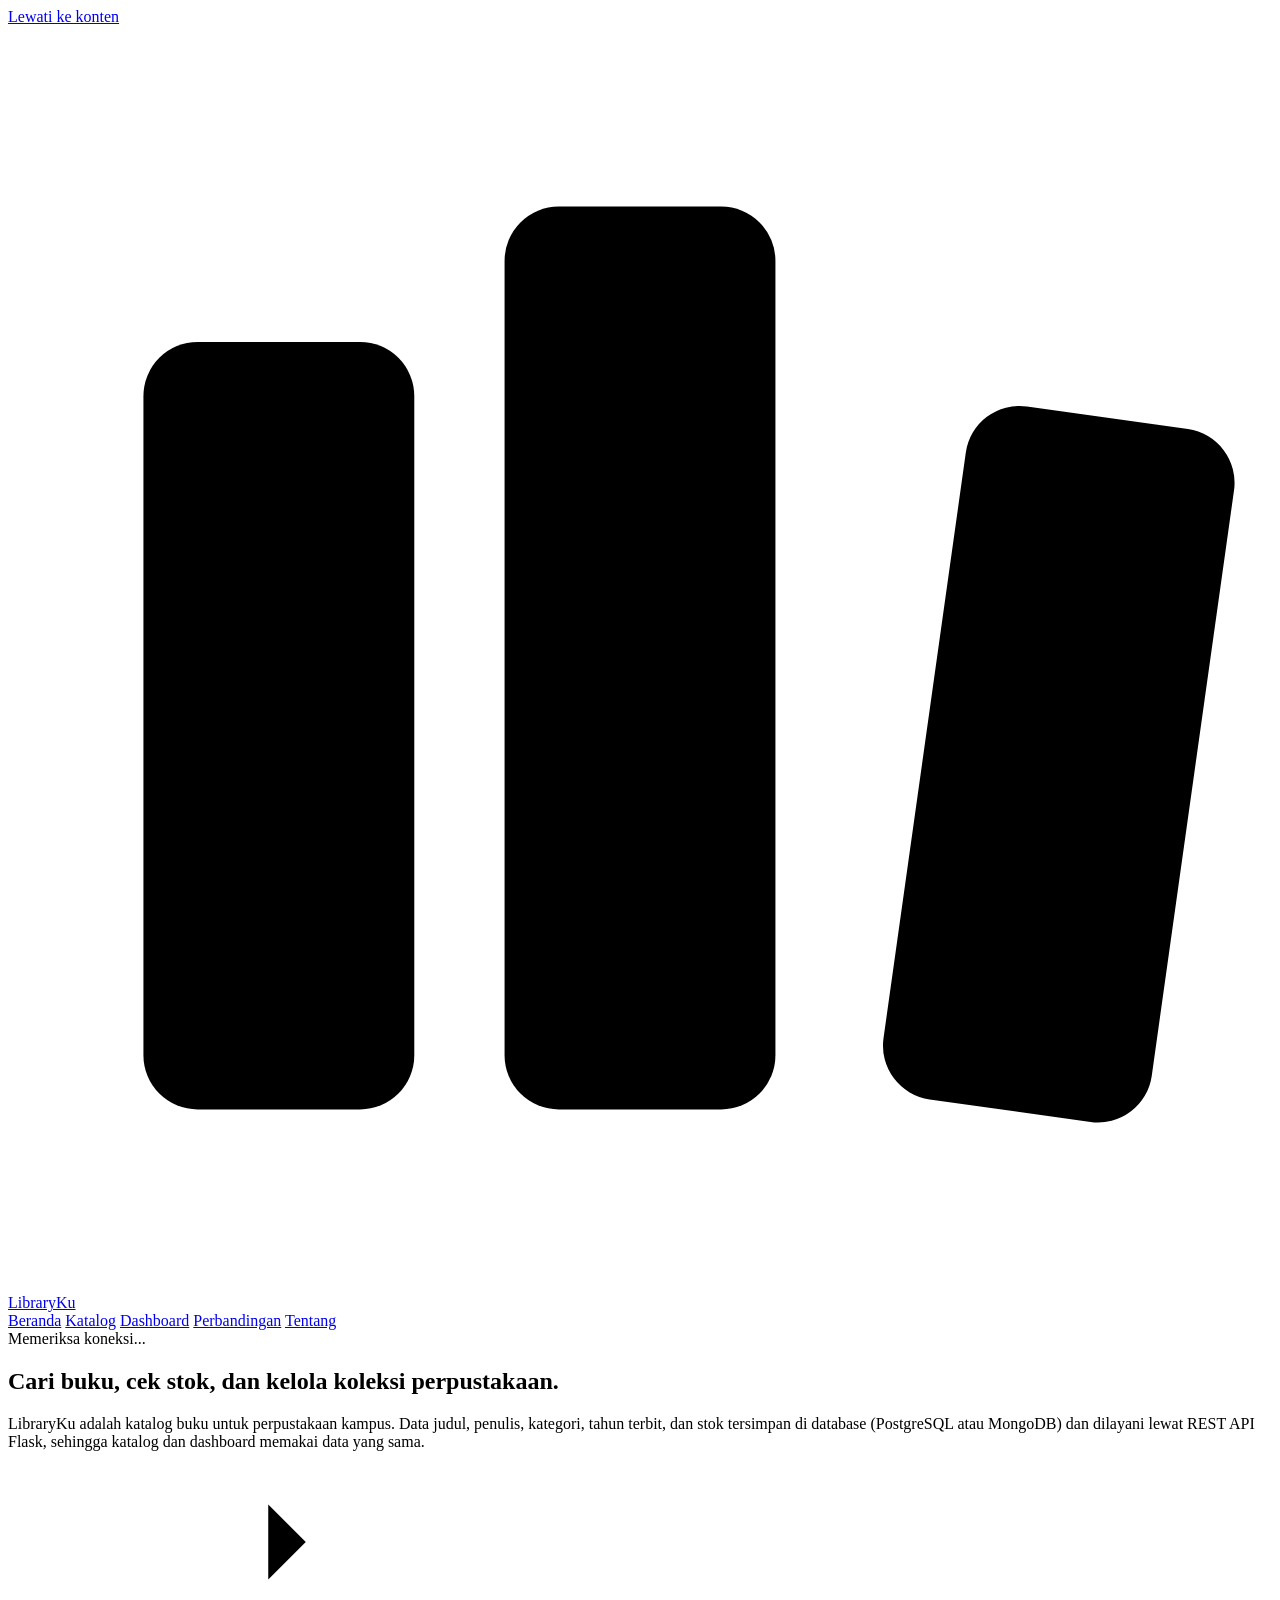
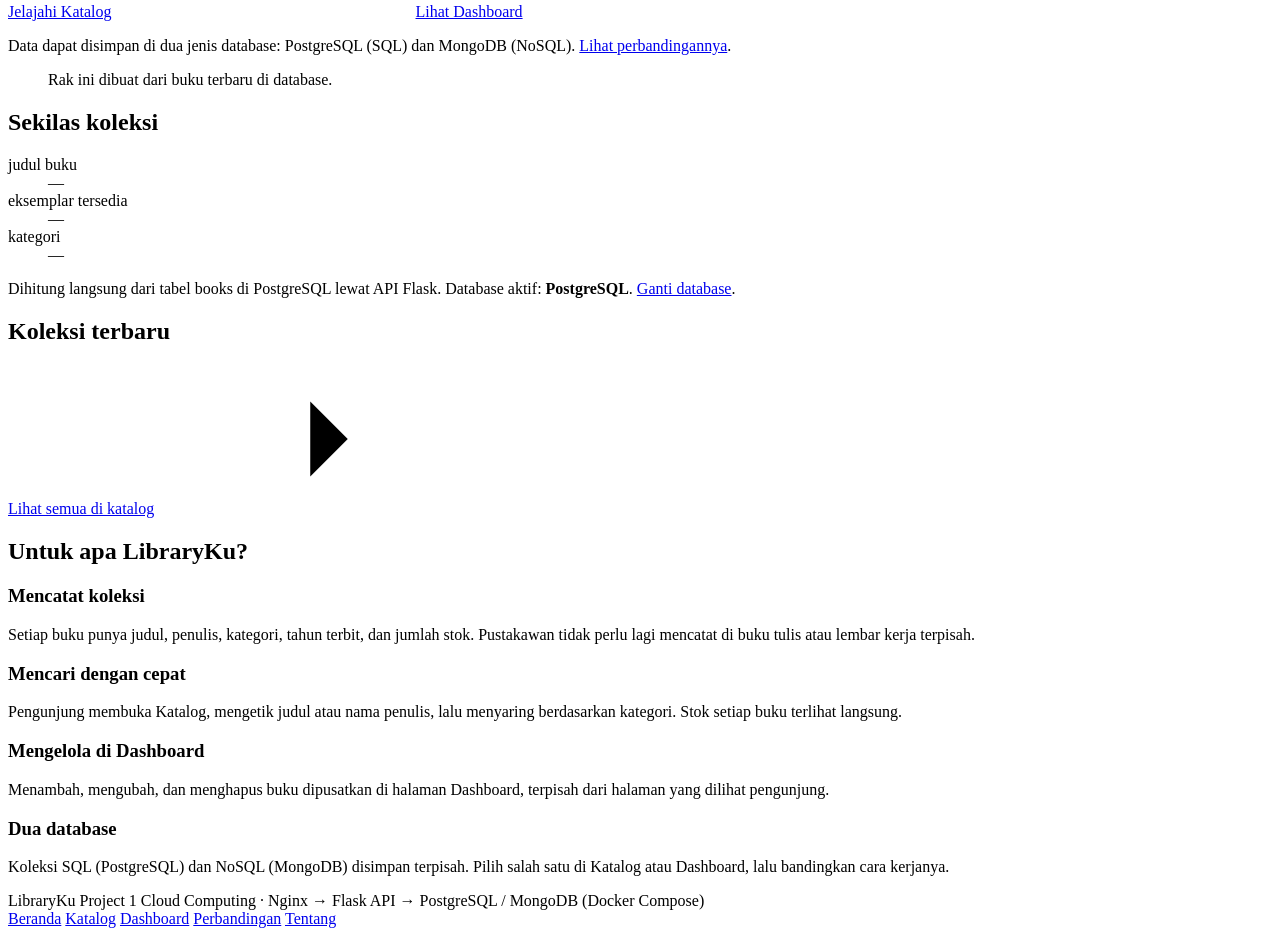
==== frontend/index.html @ 178d74b2 "LibraryKu Unified: Project 1 Cloud Computing Aplikasi perpustakaan dengan Nginx, Flask, PostgreSQL, " ====
<!doctype html>
<html lang="id">
<head>
  <meta charset="UTF-8" />
  <meta name="viewport" content="width=device-width, initial-scale=1" />
  <meta name="description" content="LibraryKu: katalog perpustakaan digital kampus. Cari buku, cek stok, dan kelola koleksi. Nginx, Flask, dan PostgreSQL di Docker Compose, dibuat untuk Project 1 Cloud Computing." />
  <meta name="theme-color" content="#ffffff" />
  <title>LibraryKu | Perpustakaan digital kampus</title>
  <link rel="icon" href="data:image/svg+xml,%3Csvg xmlns='http://www.w3.org/2000/svg' viewBox='0 0 32 32'%3E%3Crect width='32' height='32' rx='7' fill='%230b6469'/%3E%3Crect x='7' y='8' width='5' height='16' rx='1' fill='%23fff'/%3E%3Crect x='14' y='6' width='5' height='18' rx='1' fill='%23fff' opacity='.85'/%3E%3Crect x='21' y='10' width='5' height='14' rx='1' fill='%23fff' opacity='.7'/%3E%3C/svg%3E" />
  <link rel="stylesheet" href="/style.css?v=9" />
  <script src="/app.js?v=9" defer></script>
</head>
<body>
  <a class="skip-link" id="skipLink" href="#main">Lewati ke konten</a>

  <svg class="sprite" width="0" height="0" aria-hidden="true" focusable="false">
    <symbol id="i-search" viewBox="0 0 24 24"><circle cx="11" cy="11" r="6.5"/><path d="m16 16 4.5 4.5"/></symbol>
    <symbol id="i-plus" viewBox="0 0 24 24"><path d="M12 5v14M5 12h14"/></symbol>
    <symbol id="i-refresh" viewBox="0 0 24 24"><path d="M20 11a8 8 0 1 0-2.3 5.7"/><path d="M20 5v6h-6"/></symbol>
    <symbol id="i-edit" viewBox="0 0 24 24"><path d="M4 20h4L19 9l-4-4L4 16v4Z"/><path d="m13.5 6.5 4 4"/></symbol>
    <symbol id="i-trash" viewBox="0 0 24 24"><path d="M4 7h16"/><path d="M9 7V4.5h6V7"/><path d="M6.5 7l1 12.5h9L17.5 7"/><path d="M10 11v5M14 11v5"/></symbol>
    <symbol id="i-close" viewBox="0 0 24 24"><path d="M6 6l12 12M18 6 6 18"/></symbol>
    <symbol id="i-alert" viewBox="0 0 24 24"><path d="M12 4 3 19.5h18L12 4Z"/><path d="M12 10v4.5M12 17.2v.1"/></symbol>
    <symbol id="i-book" viewBox="0 0 24 24"><path d="M5 4.5h10a3 3 0 0 1 3 3V20H8a3 3 0 0 1-3-3V4.5Z"/><path d="M5 17a3 3 0 0 1 3-3h10"/></symbol>
    <symbol id="i-arrow" viewBox="0 0 24 24"><path d="M5 12h14"/><path d="m13 6 6 6-6 6"/></symbol>
  </svg>

  <header class="appbar">
    <div class="wrap appbar-inner">
      <a class="brand" href="#beranda" aria-label="LibraryKu, ke Beranda">
        <svg class="brand-mark" viewBox="0 0 28 28" aria-hidden="true" focusable="false">
          <rect x="3" y="7" width="6" height="17" rx="1.2"/>
          <rect x="11" y="4" width="6" height="20" rx="1.2" class="mark-accent"/>
          <rect x="19.2" y="8.5" width="6" height="15.5" rx="1.2" transform="rotate(8 22 24)"/>
        </svg>
        <span class="brand-name">LibraryKu</span>
      </a>
      <nav class="nav" aria-label="Navigasi utama">
        <a href="#beranda" data-route="beranda">Beranda</a>
        <a href="#katalog" data-route="katalog">Katalog</a>
        <a href="#dashboard" data-route="dashboard">Dashboard</a>
        <a href="#perbandingan" data-route="perbandingan">Perbandingan</a>
        <a href="#tentang" data-route="tentang">Tentang</a>
      </nav>
      <div class="status" id="serviceStatus" role="status" data-state="checking">
        <span class="status-dot" aria-hidden="true"></span>
        <span id="statusText">Memeriksa koneksi...</span>
      </div>
    </div>
  </header>

  <main id="main" tabindex="-1">
    <noscript><p class="noscript">LibraryKu memuat halaman dan data dengan JavaScript. Aktifkan JavaScript di browser, lalu muat ulang halaman.</p></noscript>

    <!-- ================= BERANDA ================= -->
    <section class="view" id="view-beranda" data-view="beranda" aria-labelledby="heroTitle">
      <div class="hero">
        <div class="wrap hero-grid">
          <div class="hero-copy">
            <h1 id="heroTitle" tabindex="-1">Cari buku, cek stok, dan kelola koleksi perpustakaan.</h1>
            <p class="lede">LibraryKu adalah katalog buku untuk perpustakaan kampus. Data judul, penulis, kategori, tahun terbit, dan stok tersimpan di database (PostgreSQL atau MongoDB) dan dilayani lewat REST API Flask, sehingga katalog dan dashboard memakai data yang sama.</p>
            <div class="hero-actions">
              <a class="btn btn-primary btn-lg" href="#katalog"><span>Jelajahi Katalog</span><svg class="icon" aria-hidden="true" focusable="false"><use href="#i-arrow"/></svg></a>
              <a class="btn btn-secondary btn-lg" href="#dashboard">Lihat Dashboard</a>
            </div>
            <p class="hero-note">Data dapat disimpan di dua jenis database: PostgreSQL (SQL) dan MongoDB (NoSQL). <a href="#perbandingan">Lihat perbandingannya</a>.</p>
          </div>

          <figure class="shelf-wrap">
            <ol class="shelf" id="shelf" aria-hidden="true"></ol>
            <figcaption id="shelfCaption">Rak ini dibuat dari buku terbaru di database.</figcaption>
          </figure>
        </div>
      </div>

      <div class="wrap">
        <section class="strip" aria-labelledby="stripTitle">
          <h2 id="stripTitle" class="strip-title">Sekilas koleksi</h2>
          <dl class="ledger-strip">
            <div><dt>judul buku</dt><dd data-stat="titles">&mdash;</dd></div>
            <div><dt>eksemplar tersedia</dt><dd data-stat="stock">&mdash;</dd></div>
            <div><dt>kategori</dt><dd data-stat="categories">&mdash;</dd></div>
          </dl>
          <p class="strip-note">Dihitung langsung dari <span id="homeSource">tabel books di PostgreSQL</span> lewat API Flask. Database aktif: <strong data-mode-text="engine">PostgreSQL</strong>. <a href="#dashboard">Ganti database</a>.</p>
        </section>

        <section class="block" aria-labelledby="recentTitle">
          <div class="block-head">
            <h2 id="recentTitle">Koleksi terbaru</h2>
            <a class="link-arrow" href="#katalog">Lihat semua di katalog<svg class="icon" aria-hidden="true" focusable="false"><use href="#i-arrow"/></svg></a>
          </div>
          <ul class="cards cards-recent" id="recentCards" role="list"></ul>
        </section>

        <section class="block" aria-labelledby="infoTitle">
          <h2 id="infoTitle">Untuk apa LibraryKu?</h2>
          <div class="info-grid">
            <div>
              <h3>Mencatat koleksi</h3>
              <p>Setiap buku punya judul, penulis, kategori, tahun terbit, dan jumlah stok. Pustakawan tidak perlu lagi mencatat di buku tulis atau lembar kerja terpisah.</p>
            </div>
            <div>
              <h3>Mencari dengan cepat</h3>
              <p>Pengunjung membuka Katalog, mengetik judul atau nama penulis, lalu menyaring berdasarkan kategori. Stok setiap buku terlihat langsung.</p>
            </div>
            <div>
              <h3>Mengelola di Dashboard</h3>
              <p>Menambah, mengubah, dan menghapus buku dipusatkan di halaman Dashboard, terpisah dari halaman yang dilihat pengunjung.</p>
            </div>
            <div>
              <h3>Dua database</h3>
              <p>Koleksi SQL (PostgreSQL) dan NoSQL (MongoDB) disimpan terpisah. Pilih salah satu di Katalog atau Dashboard, lalu bandingkan cara kerjanya.</p>
            </div>
          </div>
        </section>
      </div>
    </section>

    <!-- ================= KATALOG ================= -->
    <section class="view" id="view-katalog" data-view="katalog" aria-labelledby="catalogTitle" hidden>
      <div class="wrap page">
        <header class="page-head">
          <h1 id="catalogTitle" tabindex="-1">Koleksi buku perpustakaan</h1>
          <p class="page-lede">Cari berdasarkan judul atau penulis, lalu saring menurut kategori.</p>
        </header>

        <div class="mode-row">
          <fieldset class="mode-switch">
              <legend>Database yang dipakai</legend>
              <label class="mode-option"><input type="radio" name="dbmode-cat" value="sql" /><span><strong>SQL</strong><small>PostgreSQL</small></span></label>
              <label class="mode-option"><input type="radio" name="dbmode-cat" value="nosql" /><span><strong>NoSQL</strong><small>MongoDB</small></span></label>
            </fieldset>
          <p class="mode-source">Sumber data: <strong data-mode-text="engine">PostgreSQL</strong> (<span data-mode-text="kind">SQL</span>)</p>
        </div>

        <div class="toolbar">
          <div class="search">
            <label class="sr-only" for="catSearch">Cari judul atau penulis</label>
            <svg class="icon search-icon" aria-hidden="true" focusable="false"><use href="#i-search"/></svg>
            <input id="catSearch" type="search" placeholder="Cari judul atau penulis" autocomplete="off" />
          </div>
          <div class="filter">
            <label class="sr-only" for="catFilter">Filter kategori</label>
            <select id="catFilter"><option value="">Semua kategori</option></select>
          </div>
        </div>
        <p class="result-count" id="catCount" aria-live="polite" aria-atomic="true">Memuat koleksi...</p>
        <ul class="cards cards-catalog" id="catGrid" role="list" aria-busy="true"></ul>
      </div>
    </section>

    <!-- ================= DASHBOARD ================= -->
    <section class="view" id="view-dashboard" data-view="dashboard" aria-labelledby="dashTitle" hidden>
      <div class="wrap page">
        <header class="page-head page-head-row">
          <div>
            <h1 id="dashTitle" tabindex="-1">Kelola koleksi buku</h1>
            <p class="page-lede">Tambah, ubah, dan hapus buku. Setiap perubahan langsung tersimpan di <span data-mode-text="engine">PostgreSQL</span>.</p>
          </div>
          <dl class="ledger-strip ledger-compact" aria-label="Ringkasan koleksi">
            <div><dt>judul</dt><dd data-stat="titles">&mdash;</dd></div>
            <div><dt>eksemplar</dt><dd data-stat="stock">&mdash;</dd></div>
            <div><dt>kategori</dt><dd data-stat="categories">&mdash;</dd></div>
          </dl>
        </header>

        <p class="notice"><svg class="icon" aria-hidden="true" focusable="false"><use href="#i-alert"/></svg><span>Melihat data terbuka untuk semua pengunjung. Menambah, mengubah, dan menghapus data memerlukan login dashboard (nama pengguna dan kata sandi); tanpa login permintaan ditolak.</span></p>

        <div class="mode-row">
          <fieldset class="mode-switch">
              <legend>Database yang dipakai</legend>
              <label class="mode-option"><input type="radio" name="dbmode-dash" value="sql" /><span><strong>SQL</strong><small>PostgreSQL</small></span></label>
              <label class="mode-option"><input type="radio" name="dbmode-dash" value="nosql" /><span><strong>NoSQL</strong><small>MongoDB</small></span></label>
            </fieldset>
        </div>
        <p class="mode-banner" id="modeBanner"><strong>Database aktif: <span data-mode-text="engine">PostgreSQL</span> (<span data-mode-text="kind">SQL</span>)</strong> &middot; API <code data-mode-text="endpoint">/api/sql/books</code> &middot; <span data-mode-text="idnote">id angka (integer)</span>. Data SQL dan NoSQL terpisah dan tidak saling disalin.</p>

        <div class="panel">
          <div class="toolbar">
            <div class="search">
              <label class="sr-only" for="dashSearch">Cari judul atau penulis</label>
              <svg class="icon search-icon" aria-hidden="true" focusable="false"><use href="#i-search"/></svg>
              <input id="dashSearch" type="search" placeholder="Cari judul atau penulis" autocomplete="off" />
            </div>
            <div class="filter">
              <label class="sr-only" for="dashFilter">Filter kategori</label>
              <select id="dashFilter"><option value="">Semua kategori</option></select>
            </div>
            <button class="btn btn-primary" id="newBtn" type="button"><svg class="icon" aria-hidden="true" focusable="false"><use href="#i-plus"/></svg><span>Tambah buku</span></button>
            <button class="btn btn-secondary" id="refreshBtn" type="button" title="Muat ulang daftar"><svg class="icon" aria-hidden="true" focusable="false"><use href="#i-refresh"/></svg><span id="refreshLabel">Muat ulang</span></button>
          </div>

          <div class="list-meta">
            <p id="dashCount" aria-live="polite" aria-atomic="true">Memuat daftar buku...</p>
            <p class="list-order">Buku terbaru di atas</p>
          </div>

          <table class="books" role="table" aria-labelledby="dashTitle" aria-busy="true" id="bookList">
            <thead role="rowgroup">
              <tr role="row">
                <th role="columnheader" scope="col">Judul dan penulis</th>
                <th role="columnheader" scope="col">Kategori</th>
                <th role="columnheader" scope="col">Tahun</th>
                <th role="columnheader" scope="col">Stok</th>
                <th role="columnheader" scope="col"><span class="sr-only">Aksi</span></th>
              </tr>
            </thead>
            <tbody id="bookTable" role="rowgroup"></tbody>
          </table>
        </div>
      </div>
    </section>

    <!-- ================= PERBANDINGAN ================= -->
    <section class="view" id="view-perbandingan" data-view="perbandingan" aria-labelledby="cmpTitle" hidden>
      <div class="wrap page">
        <header class="page-head">
          <h1 id="cmpTitle" tabindex="-1">Perbandingan SQL dan NoSQL</h1>
          <p class="page-lede">LibraryKu menyimpan koleksi yang sama di dua jenis database yang terpisah. Halaman ini membandingkan cara kerjanya dengan data dan kode dari aplikasi ini.</p>
        </header>

        <section class="block-tight" aria-labelledby="cmpLiveTitle">
          <div class="block-head">
            <h2 id="cmpLiveTitle">Data nyata dari kedua database</h2>
            <button class="btn btn-secondary btn-sm" id="cmpRefresh" type="button"><svg class="icon" aria-hidden="true" focusable="false"><use href="#i-refresh"/></svg><span>Muat ulang</span></button>
          </div>
          <div class="cmp-live">
            <article class="cmp-card" data-db="sql" aria-labelledby="cmpSqlName">
              <h3 id="cmpSqlName">SQL: PostgreSQL</h3>
              <dl class="kv">
                <div><dt>Status</dt><dd id="cmpSqlStatus">Memuat...</dd></div>
                <div><dt>Jumlah judul</dt><dd id="cmpSqlTotal">&mdash;</dd></div>
                <div><dt>Endpoint</dt><dd><code>/api/sql/books</code></dd></div>
              </dl>
              <p class="cmp-label">Buku terbaru (JSON dari API)</p>
              <pre class="code" id="cmpSqlSample" tabindex="0" aria-label="Contoh JSON dari PostgreSQL">&mdash;</pre>
            </article>
            <article class="cmp-card" data-db="nosql" aria-labelledby="cmpNosqlName">
              <h3 id="cmpNosqlName">NoSQL: MongoDB</h3>
              <dl class="kv">
                <div><dt>Status</dt><dd id="cmpNosqlStatus">Memuat...</dd></div>
                <div><dt>Jumlah judul</dt><dd id="cmpNosqlTotal">&mdash;</dd></div>
                <div><dt>Endpoint</dt><dd><code>/api/nosql/books</code></dd></div>
              </dl>
              <p class="cmp-label">Buku terbaru (JSON dari API)</p>
              <pre class="code" id="cmpNosqlSample" tabindex="0" aria-label="Contoh JSON dari MongoDB">&mdash;</pre>
            </article>
          </div>
          <p class="note-small">Kedua database terpisah: tidak ada sinkronisasi otomatis, jadi jumlah dan isinya boleh berbeda.</p>
        </section>

        <section class="block-tight" aria-labelledby="cmpTableTitle">
          <h2 id="cmpTableTitle">Cara kerja di aplikasi ini</h2>
          <div class="table-scroll">
            <table class="cmp-table">
              <caption class="sr-only">Perbandingan implementasi SQL dan NoSQL pada LibraryKu</caption>
              <thead><tr><th scope="col">Aspek</th><th scope="col">SQL: PostgreSQL 16</th><th scope="col">NoSQL: MongoDB 7.0</th></tr></thead>
              <tbody>
                <tr><th scope="row">Model data</th><td>Tabel dengan baris dan kolom (relasional)</td><td>Dokumen BSON/JSON di dalam koleksi</td></tr>
                <tr><th scope="row">Skema</th><td>Tetap: tipe kolom dan CHECK ada di <code>init.sql</code></td><td>Fleksibel; aplikasi memvalidasi bentuk dokumen sebelum menyimpan</td></tr>
                <tr><th scope="row">Identitas</th><td><code>id</code> integer otomatis</td><td><code>_id</code> ObjectId, dikirim sebagai string 24 karakter</td></tr>
                <tr><th scope="row">Baca satu buku</th><td><code>SELECT ... FROM books WHERE id = %s</code></td><td><code>find_one({"_id": ObjectId(id)})</code></td></tr>
                <tr><th scope="row">Tambah</th><td><code>INSERT INTO books (...) VALUES (...)</code></td><td><code>insert_one({...})</code></td></tr>
                <tr><th scope="row">Ubah</th><td><code>UPDATE books SET ... WHERE id = %s</code></td><td><code>find_one_and_update({"_id": ...}, {"$set": {...}})</code></td></tr>
                <tr><th scope="row">Hapus</th><td><code>DELETE FROM books WHERE id = %s</code></td><td><code>delete_one({"_id": ObjectId(id)})</code></td></tr>
                <tr><th scope="row">Perlindungan input</th><td>Query berparameter (<code>%s</code>)</td><td>ID divalidasi 24 heksadesimal; nilai pengguna tidak pernah dipakai sebagai operator query</td></tr>
                <tr><th scope="row">Penyimpanan</th><td>Volume <code>postgres_data</code></td><td>Volume <code>mongo_data</code></td></tr>
                <tr><th scope="row">Cocok untuk</th><td>Data terstruktur, relasi antartabel, transaksi</td><td>Data yang bentuknya bervariasi atau bersarang</td></tr>
              </tbody>
            </table>
          </div>
        </section>

        <section class="block-tight" aria-labelledby="cmpShapeTitle">
          <h2 id="cmpShapeTitle">Contoh bentuk data</h2>
          <p class="note-small">Ilustrasi bentuk, bukan data yang tersimpan. Untuk data yang tersimpan lihat bagian "Data nyata" di atas.</p>
          <div class="cmp-live">
            <div><p class="cmp-label">SQL: satu baris tabel <code>books</code></p>
<pre class="code" tabindex="0" aria-label="Contoh baris SQL">id | title             | author   | category  | year | stock
 7 | Dasar Basis Data  | Sari Dewi| Teknologi | 2024 |   3</pre></div>
            <div><p class="cmp-label">NoSQL: satu dokumen di koleksi <code>books</code></p>
<pre class="code" tabindex="0" aria-label="Contoh dokumen MongoDB">{
  "_id": ObjectId("507f1f77bcf86cd799439011"),
  "title": "Dasar Basis Data",
  "author": "Sari Dewi",
  "category": "Teknologi",
  "year": 2024,
  "stock": 3
}</pre></div>
          </div>
        </section>

        <section class="block-tight" aria-labelledby="cmpPerfTitle">
          <h2 id="cmpPerfTitle">Ukur waktu respons dari browser ini</h2>
          <p class="note-small">Mengirim satu permintaan pemanasan lalu 10 permintaan GET daftar buku ke tiap database dan mencatat waktu bolak-balik di browser Anda. Hasilnya hanya milik sesi ini dan bukan benchmark: jumlah data, VM, dan beban komputer memengaruhinya.</p>
          <p><button class="btn btn-secondary" id="cmpMeasure" type="button">Ukur sekarang</button></p>
          <div class="table-scroll">
            <table class="cmp-table" aria-live="polite">
              <caption class="sr-only">Hasil pengukuran waktu respons</caption>
              <thead><tr><th scope="col">Database</th><th scope="col">Median</th><th scope="col">Tercepat</th><th scope="col">Terlama</th><th scope="col">Sampel</th></tr></thead>
              <tbody id="cmpPerfBody"><tr><td colspan="5">Belum diukur.</td></tr></tbody>
            </table>
          </div>
        </section>
      </div>
    </section>

    <!-- ================= TENTANG ================= -->
    <section class="view" id="view-tentang" data-view="tentang" aria-labelledby="aboutTitle" hidden>
      <div class="wrap page">
        <header class="page-head">
          <h1 id="aboutTitle" tabindex="-1">Tentang LibraryKu</h1>
          <p class="page-lede">Aplikasi pengelolaan perpustakaan untuk Project 1 mata kuliah Cloud Computing.</p>
        </header>

        <div class="about-grid">
          <div class="about-copy">
            <h2>Tujuan</h2>
            <p>LibraryKu dibuat untuk mempraktikkan aplikasi web berbasis container: operasi CRUD (tambah, baca, ubah, hapus) yang dijalankan secara lokal memakai Docker Compose. Studi kasusnya perpustakaan dan platformnya Docker. Mode SQL memakai PostgreSQL, mode NoSQL memakai MongoDB. Penugasan resmi memakai satu kombinasi kasus per kelompok; mode NoSQL adalah pengembangan tambahan yang dapat didemonstrasikan terpisah.</p>
            <h2>Fitur utama</h2>
            <ul class="plain-list">
              <li><strong>Beranda</strong>: ringkasan koleksi dan buku terbaru dari database.</li>
              <li><strong>Katalog</strong>: cari berdasarkan judul atau penulis, saring berdasarkan kategori, lihat tahun terbit dan stok.</li>
              <li><strong>Dashboard</strong>: tambah, ubah, dan hapus buku, dengan validasi input dan konfirmasi hapus.</li>
              <li><strong>Pilihan database</strong>: SQL (PostgreSQL) atau NoSQL (MongoDB), dengan indikator database aktif.</li>
              <li><strong>Perbandingan</strong>: data nyata dari kedua database dan perbedaan cara kerjanya.</li>
            </ul>
            <h2>Teknologi</h2>
            <dl class="tech">
              <div><dt>Frontend</dt><dd>HTML, CSS, JavaScript biasa (tanpa framework)</dd></div>
              <div><dt>Web server</dt><dd>Nginx</dd></div>
              <div><dt>Backend</dt><dd>Dua layanan Flask (Python): SQL dan NoSQL, REST API berformat JSON</dd></div>
              <div><dt>Database</dt><dd>PostgreSQL 16 (SQL) dan MongoDB 7.0 (NoSQL)</dd></div>
              <div><dt>Orkestrasi</dt><dd>Docker Compose</dd></div>
            </dl>
          </div>

          <div>
            <figure class="flow">
              <ol class="flow-list" aria-label="Alur permintaan">
                <li class="flow-item"><strong>Browser</strong><span>Anda membuka halaman ini di <code id="currentAddress">localhost</code>.</span></li>
                <li class="flow-item"><strong>Nginx <code>frontend</code></strong><span>Menyajikan halaman ini dan menjadi router mode: <code>/api/sql/*</code> (dan alamat lama <code>/api/books</code>) ke Flask SQL, <code>/api/nosql/*</code> ke Flask NoSQL.</span></li>
                <li class="flow-item"><strong>Flask SQL <code>backend</code> atau Flask NoSQL <code>backend-nosql</code></strong><span>Port 5000, hanya di jaringan Docker. Memeriksa data lalu menjalankan perintah ke database masing-masing.</span></li>
                <li class="flow-item"><strong>PostgreSQL <code>database</code> atau MongoDB <code>mongodb</code></strong><span>Tidak dibuka ke host. Data di volume <code>postgres_data</code> dan <code>mongo_data</code>; MongoDB berada di jaringan internal <code>nosql_network</code>.</span></li>
              </ol>
              <figcaption>Hanya Nginx yang dibuka ke komputer host. Flask dijangkau lewat jaringan <code>app_network</code>, dan MongoDB hanya lewat <code>nosql_network</code> yang bersifat internal.</figcaption>
            </figure>
            <div class="compose-role">
              <h2>Peran Docker Compose</h2>
              <p>Satu berkas <code>compose.yaml</code> mendefinisikan lima service (frontend, backend SQL, PostgreSQL, backend NoSQL, MongoDB), dua jaringan, dan dua volume. Compose menyalakan database lebih dulu, menunggu health check, lalu backend. Data buku tetap ada saat container dihentikan dan dinyalakan lagi, selama volume tidak dihapus.</p>
            </div>
          </div>
        </div>

        <section class="api" aria-labelledby="apiTitle">
          <h2 id="apiTitle">Coba API langsung</h2>
          <p>Alamat GET bisa dibuka di browser. POST, PUT, dan DELETE diuji lewat Postman atau curl.</p>
          <ul class="endpoint-list">
            <li><code class="method">GET</code><a href="/api/sql/health" target="_blank" rel="noopener">/api/sql/health</a><span>Status API dan koneksi PostgreSQL</span></li>
            <li><code class="method">GET</code><a href="/api/nosql/health" target="_blank" rel="noopener">/api/nosql/health</a><span>Status API dan koneksi MongoDB</span></li>
            <li><code class="method">GET</code><a href="/api/sql/books" target="_blank" rel="noopener">/api/sql/books</a><span>Daftar buku di PostgreSQL (JSON)</span></li>
            <li><code class="method">GET</code><a href="/api/nosql/books" target="_blank" rel="noopener">/api/nosql/books</a><span>Daftar buku di MongoDB (JSON)</span></li>
            <li><code class="method">GET</code><code>/api/{sql|nosql}/books/{id}</code><span>Satu buku berdasarkan id</span></li>
            <li><code class="method">POST</code><code>/api/{sql|nosql}/books</code><span>Tambah buku (badan JSON)</span></li>
            <li><code class="method">PUT</code><code>/api/{sql|nosql}/books/{id}</code><span>Ubah data buku</span></li>
            <li><code class="method">DELETE</code><code>/api/{sql|nosql}/books/{id}</code><span>Hapus buku</span></li>
            <li><code class="method">GET</code><code>/api/books</code><span>Alamat lama, tetap ke PostgreSQL (kompatibilitas)</span></li>
          </ul>
        </section>
      </div>
    </section>
  </main>

  <footer class="footer">
    <div class="wrap footer-inner">
      <div class="footer-brand">
        <span class="footer-name">LibraryKu</span>
        <span>Project 1 Cloud Computing &middot; Nginx &rarr; Flask API &rarr; PostgreSQL / MongoDB (Docker Compose)</span>
      </div>
      <nav class="footer-nav" aria-label="Navigasi footer">
        <a href="#beranda">Beranda</a>
        <a href="#katalog">Katalog</a>
        <a href="#dashboard">Dashboard</a>
        <a href="#perbandingan">Perbandingan</a>
        <a href="#tentang">Tentang</a>
      </nav>
    </div>
  </footer>

  <!-- Formulir tambah/edit (dibuka dari Dashboard) -->
  <dialog id="formDialog" class="dialog dialog-form" aria-labelledby="formTitle" aria-describedby="formHint">
    <div class="dialog-body">
      <div class="editor-head">
        <div>
          <h2 id="formTitle">Tambah buku</h2>
          <p id="formHint">Semua kolom wajib diisi.</p>
        </div>
        <button class="icon-btn" id="closeFormBtn" type="button" aria-label="Tutup formulir">
          <svg class="icon" aria-hidden="true" focusable="false"><use href="#i-close"/></svg>
        </button>
      </div>

      <form id="bookForm" novalidate>
        <div class="field">
          <label for="title">Judul buku</label>
          <input id="title" name="title" type="text" maxlength="150" autocomplete="off" required placeholder="Contoh: Dasar Jaringan Komputer" aria-describedby="title-error" />
          <p class="field-error" id="title-error" hidden></p>
        </div>
        <div class="field">
          <label for="author">Nama penulis</label>
          <input id="author" name="author" type="text" maxlength="100" autocomplete="off" required placeholder="Nama penulis buku" aria-describedby="author-error" />
          <p class="field-error" id="author-error" hidden></p>
        </div>
        <div class="field">
          <label for="category">Kategori</label>
          <select id="category" name="category" required aria-describedby="category-error">
            <option value="">Pilih kategori</option>
            <option>Teknologi</option>
            <option>Pendidikan</option>
            <option>Fiksi</option>
            <option>Sejarah</option>
            <option>Umum</option>
          </select>
          <p class="field-error" id="category-error" hidden></p>
        </div>
        <div class="field-row">
          <div class="field">
            <label for="year">Tahun terbit</label>
            <input id="year" name="year" type="number" inputmode="numeric" min="1900" max="2100" step="1" required placeholder="2024" aria-describedby="year-hint year-error" />
            <p class="field-hint" id="year-hint">1900 sampai 2100</p>
            <p class="field-error" id="year-error" hidden></p>
          </div>
          <div class="field">
            <label for="stock">Stok (eksemplar)</label>
            <input id="stock" name="stock" type="number" inputmode="numeric" min="0" max="1000000" step="1" required placeholder="0" aria-describedby="stock-hint stock-error" />
            <p class="field-hint" id="stock-hint">0 sampai 1.000.000</p>
            <p class="field-error" id="stock-error" hidden></p>
          </div>
        </div>
        <p class="form-error" id="formError" role="alert" hidden></p>
        <div class="form-actions">
          <button class="btn btn-secondary" id="cancelBtn" type="button">Batal</button>
          <button class="btn btn-primary" type="submit" id="submitBtn">Simpan buku</button>
        </div>
      </form>
    </div>
  </dialog>

  <dialog id="confirmDialog" class="dialog" aria-labelledby="confirmTitle" aria-describedby="confirmText">
    <div class="dialog-body">
      <h2 id="confirmTitle">Hapus buku ini?</h2>
      <p id="confirmText">Buku &ldquo;<strong id="confirmBook"></strong>&rdquo; akan dihapus permanen dari database <strong id="confirmDb">PostgreSQL</strong>. Tindakan ini tidak bisa dibatalkan.</p>
      <p class="dialog-error" id="confirmError" role="alert" hidden></p>
      <div class="dialog-actions">
        <button class="btn btn-secondary" id="confirmCancel" type="button" autofocus>Batal</button>
        <button class="btn btn-danger" id="confirmDelete" type="button">Hapus buku</button>
      </div>
    </div>
  </dialog>

  <div id="toast" class="toast" role="status" aria-live="polite" aria-atomic="true"></div>
</body>
</html>
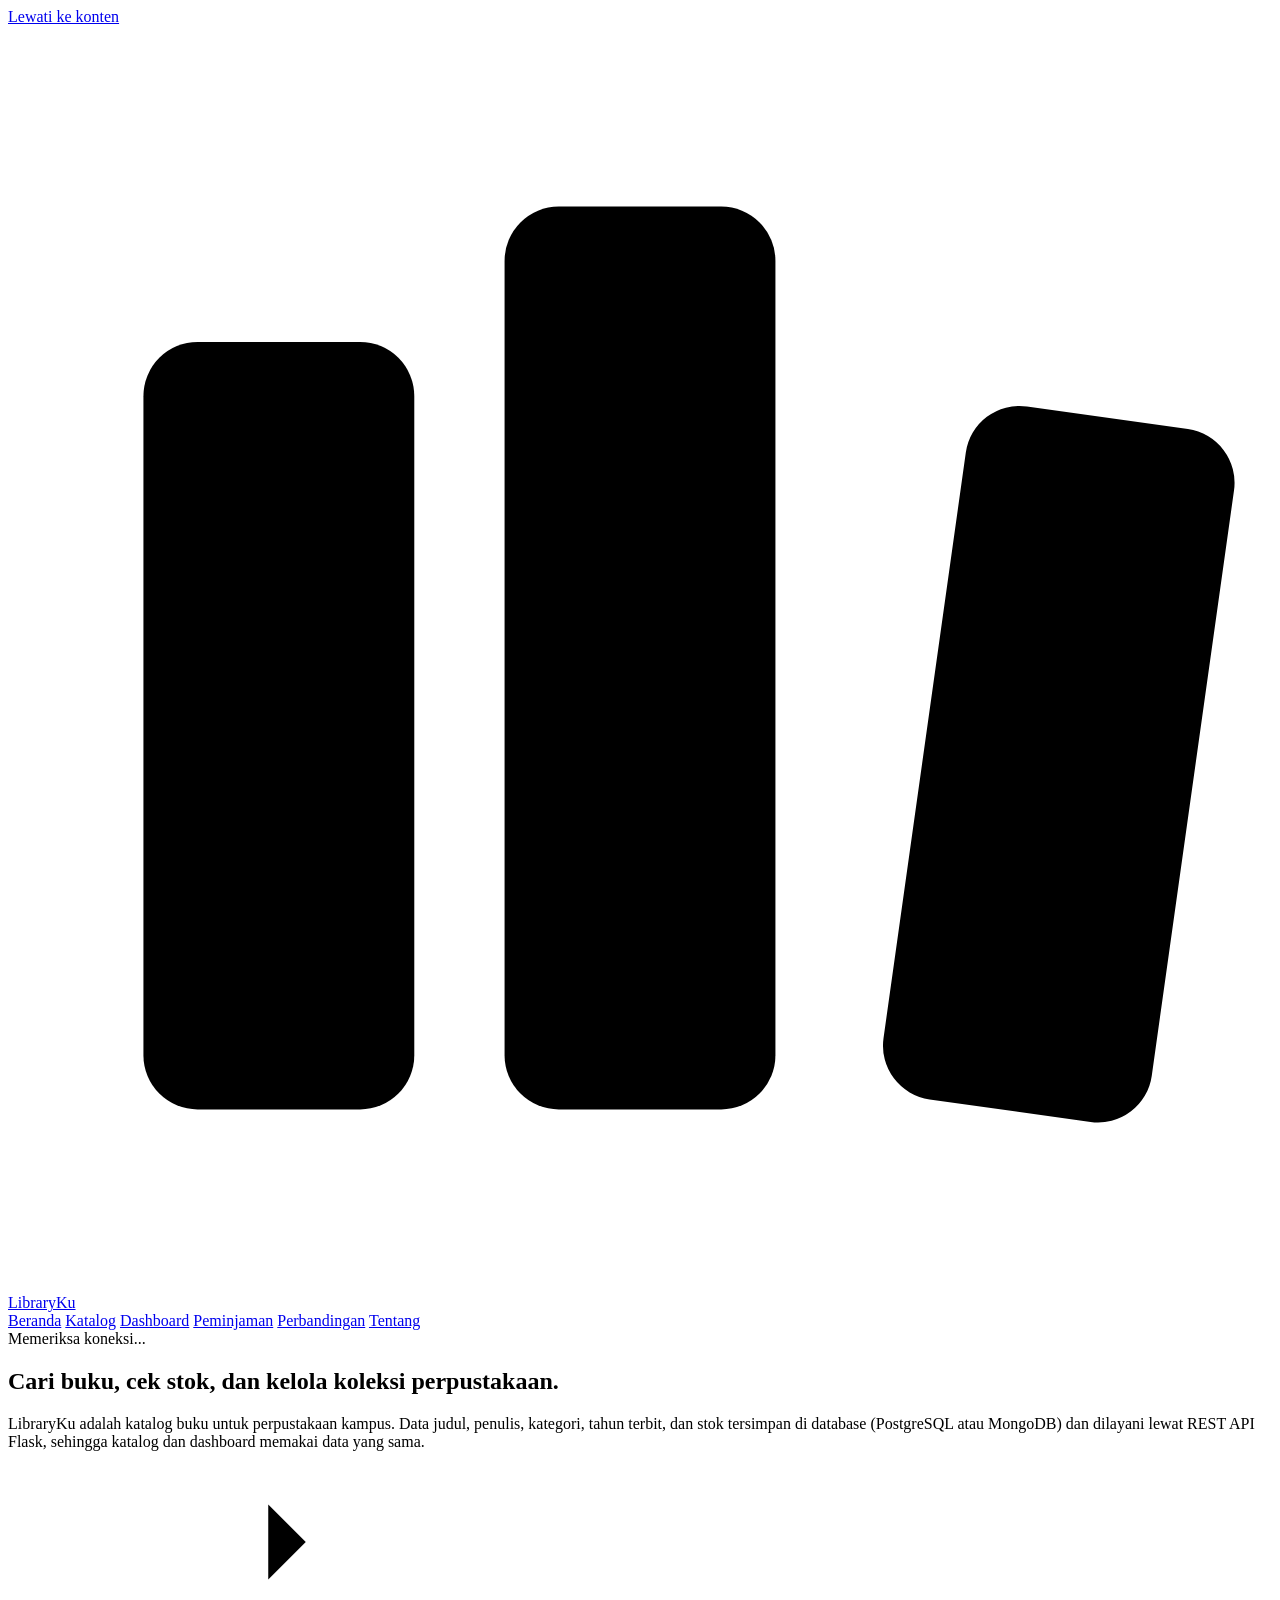
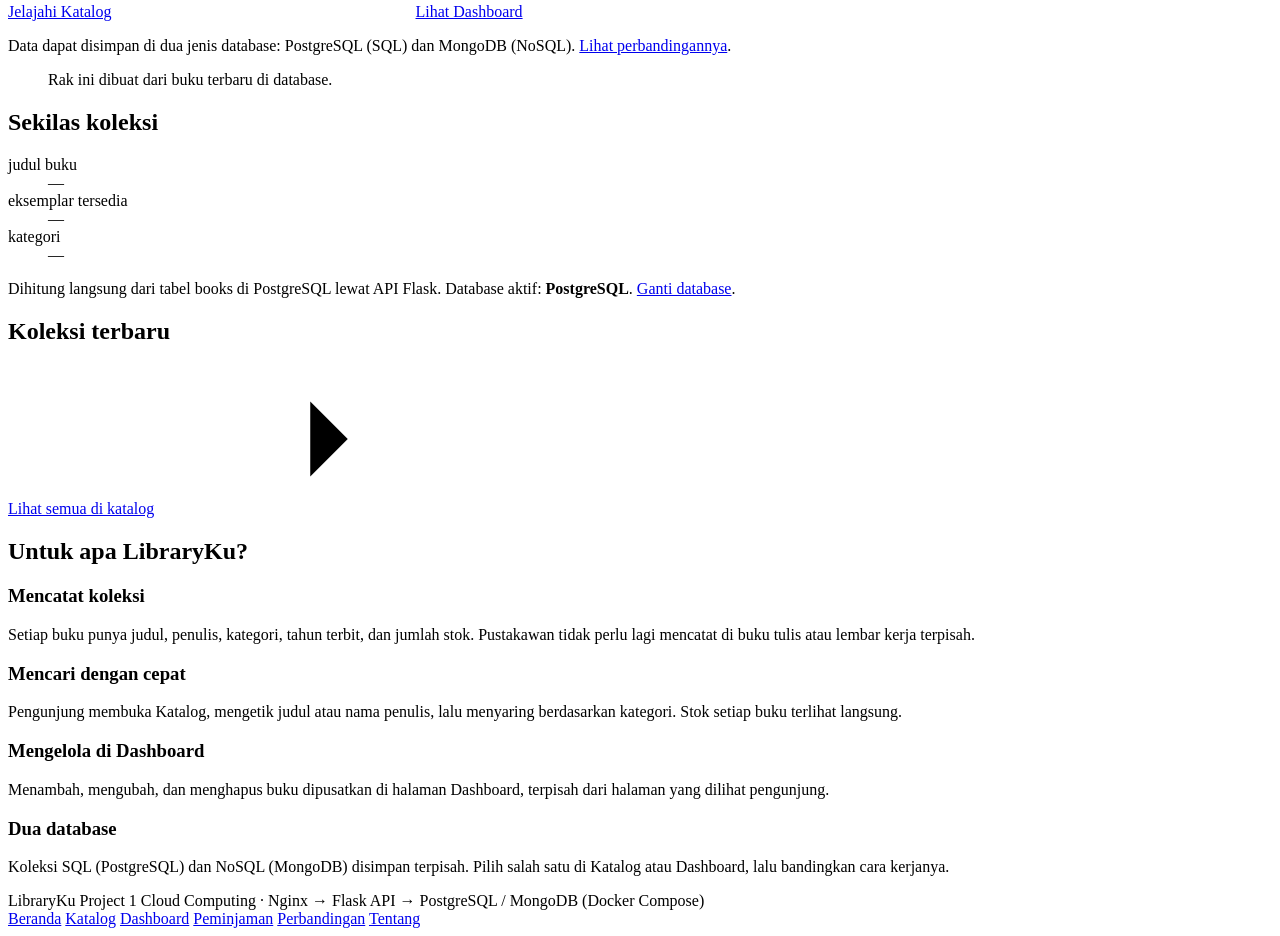
==== commit afcb204b: "Tambah fitur Peminjaman dan Pengembalian Buku (mode SQL, khusus petugas) - Migrasi 002: tabel loans " ====
--- a/frontend/index.html
+++ b/frontend/index.html
@@ -7,8 +7,8 @@
   <meta name="theme-color" content="#ffffff" />
   <title>LibraryKu | Perpustakaan digital kampus</title>
   <link rel="icon" href="data:image/svg+xml,%3Csvg xmlns='http://www.w3.org/2000/svg' viewBox='0 0 32 32'%3E%3Crect width='32' height='32' rx='7' fill='%230b6469'/%3E%3Crect x='7' y='8' width='5' height='16' rx='1' fill='%23fff'/%3E%3Crect x='14' y='6' width='5' height='18' rx='1' fill='%23fff' opacity='.85'/%3E%3Crect x='21' y='10' width='5' height='14' rx='1' fill='%23fff' opacity='.7'/%3E%3C/svg%3E" />
-  <link rel="stylesheet" href="/style.css?v=9" />
-  <script src="/app.js?v=9" defer></script>
+  <link rel="stylesheet" href="/style.css?v=13" />
+  <script src="/app.js?v=13" defer></script>
 </head>
 <body>
   <a class="skip-link" id="skipLink" href="#main">Lewati ke konten</a>
@@ -39,6 +39,7 @@
         <a href="#beranda" data-route="beranda">Beranda</a>
         <a href="#katalog" data-route="katalog">Katalog</a>
         <a href="#dashboard" data-route="dashboard">Dashboard</a>
+        <a href="#peminjaman" data-route="peminjaman" data-sql-only>Peminjaman</a>
         <a href="#perbandingan" data-route="perbandingan">Perbandingan</a>
         <a href="#tentang" data-route="tentang">Tentang</a>
       </nav>
@@ -164,7 +165,7 @@
           </dl>
         </header>
 
-        <p class="notice"><svg class="icon" aria-hidden="true" focusable="false"><use href="#i-alert"/></svg><span>Melihat data terbuka untuk semua pengunjung. Menambah, mengubah, dan menghapus data memerlukan login dashboard (nama pengguna dan kata sandi); tanpa login permintaan ditolak.</span></p>
+        <p class="notice"><svg class="icon" aria-hidden="true" focusable="false"><use href="#i-alert"/></svg><span>Siapa pun yang membuka alamat ini dapat menambah, mengubah, dan menghapus data. Pakai buku contoh saja, jangan data penting.</span></p>
 
         <div class="mode-row">
           <fieldset class="mode-switch">
@@ -207,6 +208,100 @@
             </thead>
             <tbody id="bookTable" role="rowgroup"></tbody>
           </table>
+        </div>
+      </div>
+    </section>
+
+    <!-- ================= PEMINJAMAN ================= -->
+    <section class="view" id="view-peminjaman" data-view="peminjaman" aria-labelledby="loanTitle" hidden>
+      <div class="wrap page">
+        <header class="page-head">
+          <h1 id="loanTitle" tabindex="-1">Peminjaman buku</h1>
+          <p class="page-lede">Catat siapa meminjam buku apa, lalu tandai saat buku dikembalikan. Stok berkurang satu saat dipinjam dan bertambah satu saat dikembalikan. Fitur ini hanya ada di mode SQL (PostgreSQL).</p>
+        </header>
+
+        <p class="notice"><svg class="icon" aria-hidden="true" focusable="false"><use href="#i-alert"/></svg><span>Khusus petugas. Nama, kelas, dan NIM peminjam hanya bisa dibuka dengan login petugas; browser akan meminta nama pengguna dan kata sandi.</span></p>
+
+        <div class="panel loan-gate" id="loanGate" hidden>
+          <p id="loanGateText"></p>
+          <button class="btn btn-primary" id="loanGateBtn" type="button"></button>
+        </div>
+
+        <div id="loanBody">
+          <div class="panel loan-form-panel">
+            <form id="loanForm" novalidate aria-labelledby="loanFormTitle">
+              <h2 id="loanFormTitle" class="loan-h2">Catat peminjaman baru</h2>
+              <div class="field">
+                <label for="loanBook">Buku</label>
+                <select id="loanBook" name="book_id" required aria-describedby="loanBook-error">
+                  <option value="">Pilih buku</option>
+                </select>
+                <p class="field-error" id="loanBook-error" hidden></p>
+              </div>
+              <div class="field-row">
+                <div class="field">
+                  <label for="loanName">Nama lengkap</label>
+                  <input id="loanName" name="borrower_name" type="text" maxlength="100" autocomplete="off" required aria-describedby="loanName-error" />
+                  <p class="field-error" id="loanName-error" hidden></p>
+                </div>
+                <div class="field">
+                  <label for="loanClass">Kelas</label>
+                  <input id="loanClass" name="borrower_class" type="text" maxlength="30" autocomplete="off" required placeholder="Contoh: S1TT-KJ-23-04" aria-describedby="loanClass-error" />
+                  <p class="field-error" id="loanClass-error" hidden></p>
+                </div>
+              </div>
+              <div class="field">
+                <label for="loanNim">NIM</label>
+                <input id="loanNim" name="borrower_nim" type="text" inputmode="numeric" maxlength="20" autocomplete="off" required aria-describedby="loanNim-hint loanNim-error" />
+                <p class="field-hint" id="loanNim-hint">Angka saja, 5 sampai 20 digit. Disimpan sebagai teks, jadi nol di depan tidak hilang.</p>
+                <p class="field-error" id="loanNim-error" hidden></p>
+              </div>
+              <div class="field-row">
+                <div class="field">
+                  <label for="loanDate">Tanggal pinjam</label>
+                  <input id="loanDate" name="loan_date" type="date" required aria-describedby="loanDate-error" />
+                  <p class="field-error" id="loanDate-error" hidden></p>
+                </div>
+                <div class="field">
+                  <label for="loanDue">Batas pengembalian</label>
+                  <input id="loanDue" name="due_date" type="date" required aria-describedby="loanDue-error" />
+                  <p class="field-error" id="loanDue-error" hidden></p>
+                </div>
+              </div>
+              <div class="field">
+                <label for="loanNote">Catatan <span class="optional">(boleh kosong)</span></label>
+                <input id="loanNote" name="note" type="text" maxlength="300" autocomplete="off" aria-describedby="loanNote-error" />
+                <p class="field-error" id="loanNote-error" hidden></p>
+              </div>
+              <p class="form-error" id="loanFormError" role="alert" hidden></p>
+              <div class="form-actions">
+                <button class="btn btn-primary" type="submit" id="loanSubmit">Catat peminjaman</button>
+              </div>
+            </form>
+          </div>
+
+          <div class="panel">
+            <div class="list-meta">
+              <p id="loanCount" aria-live="polite" aria-atomic="true">Memuat riwayat...</p>
+              <button class="btn btn-secondary btn-sm" id="loanRefresh" type="button">Muat ulang</button>
+            </div>
+            <table class="books loans" role="table" aria-labelledby="loanTitle" id="loanList">
+              <thead role="rowgroup">
+                <tr role="row">
+                  <th role="columnheader" scope="col">Buku</th>
+                  <th role="columnheader" scope="col">Peminjam</th>
+                  <th role="columnheader" scope="col">Kelas</th>
+                  <th role="columnheader" scope="col">NIM</th>
+                  <th role="columnheader" scope="col">Dipinjam</th>
+                  <th role="columnheader" scope="col">Batas</th>
+                  <th role="columnheader" scope="col">Dikembalikan</th>
+                  <th role="columnheader" scope="col">Status</th>
+                  <th role="columnheader" scope="col"><span class="sr-only">Aksi</span></th>
+                </tr>
+              </thead>
+              <tbody id="loanTable" role="rowgroup"></tbody>
+            </table>
+          </div>
         </div>
       </div>
     </section>
@@ -381,6 +476,7 @@
         <a href="#beranda">Beranda</a>
         <a href="#katalog">Katalog</a>
         <a href="#dashboard">Dashboard</a>
+        <a href="#peminjaman" data-sql-only>Peminjaman</a>
         <a href="#perbandingan">Perbandingan</a>
         <a href="#tentang">Tentang</a>
       </nav>
